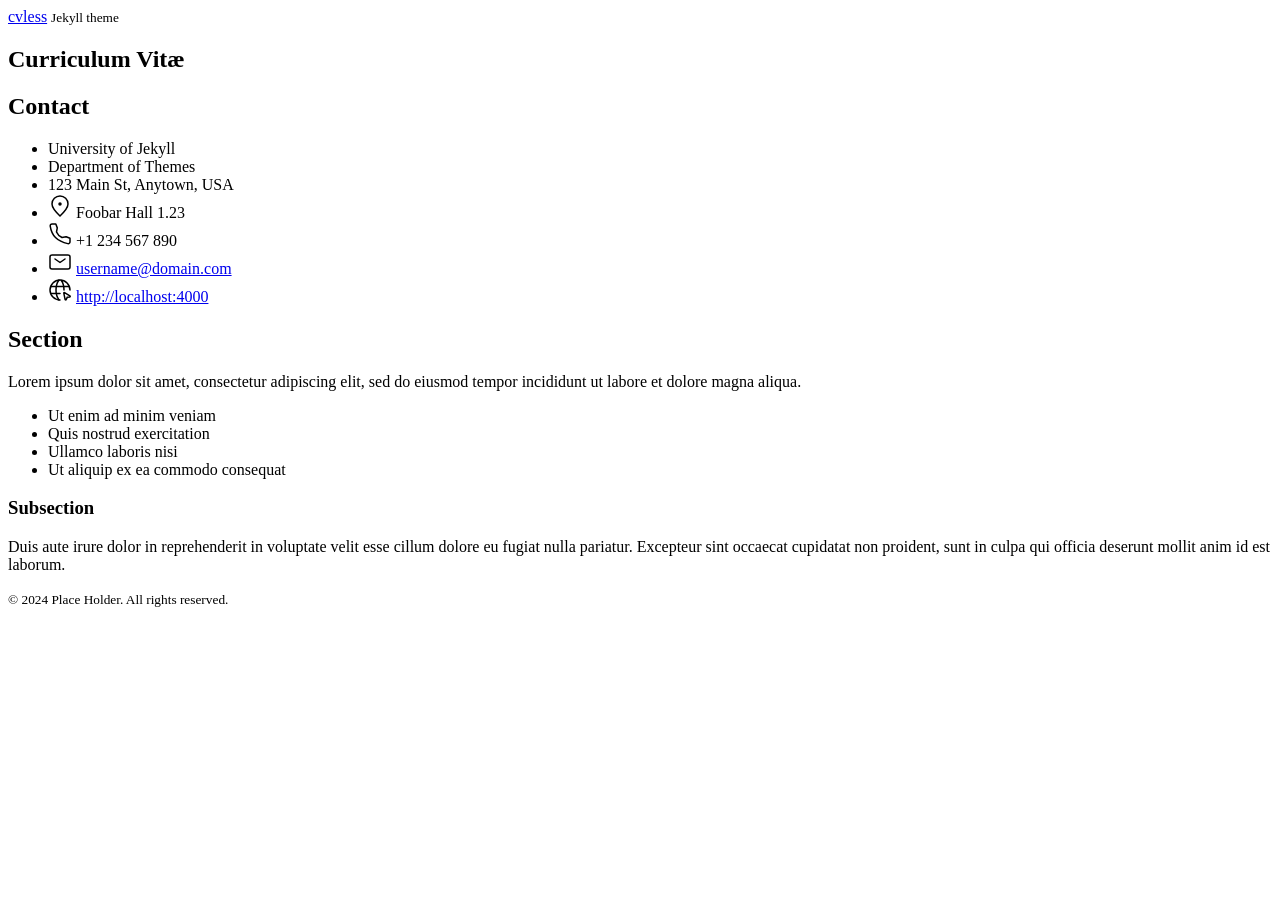
==== cv/index.html @ 080ae816 "added files" ====
<!DOCTYPE html>
<html lang="en">

<head>
  <meta charset="UTF-8">
  <meta name="viewport" content="width=device-width, initial-scale=1.0">

  <title>
    
    cvless &middot; CV
    
  </title>

  <link rel="stylesheet" href="http://localhost:4000/assets/css/bootstrap.min.css">
  <link rel="stylesheet" href="http://localhost:4000/assets/css/open-color.min.css">
  <link rel="stylesheet" href="http://localhost:4000/assets/css/syntax.css">
  <link rel="stylesheet" href="http://localhost:4000/assets/css/styles.min.css">
  <link rel="apple-touch-icon" sizes="180x180" href="http://localhost:4000/assets/apple-touch-icon.png">
  <link rel="icon" type="image/png" sizes="32x32" href="http://localhost:4000/assets/favicon-32x32.png">
  <link rel="icon" type="image/png" sizes="16x16" href="http://localhost:4000/assets/favicon-16x16.png">
  <link rel="manifest" href="http://localhost:4000/assets/site.webmanifest">
  <link rel="alternate" type="application/atom+xml" title="cvless" href="http://localhost:4000/atom.xml">

  <!-- Begin Jekyll SEO tag v2.8.0 -->
<meta name="generator" content="Jekyll v4.3.3" />
<meta property="og:title" content="CV" />
<meta name="author" content="Place Holder" />
<meta property="og:locale" content="en_US" />
<meta name="description" content="Jekyll theme for a beautiful online CV" />
<meta property="og:description" content="Jekyll theme for a beautiful online CV" />
<link rel="canonical" href="http://localhost:4000/cv/" />
<meta property="og:url" content="http://localhost:4000/cv/" />
<meta property="og:site_name" content="cvless" />
<meta property="og:type" content="website" />
<meta name="twitter:card" content="summary" />
<meta property="twitter:title" content="CV" />
<script type="application/ld+json">
{"@context":"https://schema.org","@type":"WebPage","author":{"@type":"Person","name":"Place Holder"},"description":"Jekyll theme for a beautiful online CV","headline":"CV","url":"http://localhost:4000/cv/"}</script>
<!-- End Jekyll SEO tag -->

</head>


<body>

  
  

  <div class="container">
    <div class="row justify-content-center">
      <div class="col col-sm-10 col-md-8 col-lg-6">
        <article id="cv">
  <header>
  <div>
    <a class="site-title" href="http://localhost:4000">cvless</a>
    <small>
      
      Jekyll theme
      
    </small>
  </div>
  <a id="theme-toggle" class="toggle-icon" onclick="modeSwitcher()"></a>
</header>

  <main>
    <h1 id="curriculum-vitæ">Curriculum Vitæ</h1>

<div class="contact">
  <h2>Contact</h2>
  <ul>
    <li>University of Jekyll</li>
    <li>Department of Themes</li>
    <li>123 Main St, Anytown, USA</li>
    <li><span class="li-icon"><svg width="24px" height="24px" stroke-width="1.5" viewBox="0 0 24 24" fill="none" xmlns="http://www.w3.org/2000/svg" color="#000000"><path d="M20 10c0 4.418-8 12-8 12s-8-7.582-8-12a8 8 0 1116 0z" stroke="#000000" stroke-width="1.5"></path><path d="M12 11a1 1 0 100-2 1 1 0 000 2z" fill="#000000" stroke="#000000" stroke-width="1.5" stroke-linecap="round" stroke-linejoin="round"></path></svg>
</span><span>Foobar Hall 1.23</span></li>
    <li><span class="li-icon"><svg width="24px" height="24px" stroke-width="1.5" viewBox="0 0 24 24" fill="none" xmlns="http://www.w3.org/2000/svg" color="#000000"><path d="M18.118 14.702L14 15.5c-2.782-1.396-4.5-3-5.5-5.5l.77-4.13L7.815 2H4.064c-1.128 0-2.016.932-1.847 2.047.42 2.783 1.66 7.83 5.283 11.453 3.805 3.805 9.286 5.456 12.302 6.113 1.165.253 2.198-.655 2.198-1.848v-3.584l-3.882-1.479z" stroke="#000000" stroke-width="1.5" stroke-linecap="round" stroke-linejoin="round"></path></svg>
</span><span>+1 234 567 890</span></li>
    <li><span class="li-icon"><svg width="24px" height="24px" stroke-width="1.5" viewBox="0 0 24 24" fill="none" xmlns="http://www.w3.org/2000/svg" color="#000000"><path d="M7 9l5 3.5L17 9" stroke="#000000" stroke-width="1.5" stroke-linecap="round" stroke-linejoin="round"></path><path d="M2 17V7a2 2 0 012-2h16a2 2 0 012 2v10a2 2 0 01-2 2H4a2 2 0 01-2-2z" stroke="#000000" stroke-width="1.5"></path></svg>
</span><a href="mailto:username@domain.com">username@domain.com</a></li>
    <li><span class="li-icon"><svg width="24px" height="24px" stroke-width="1.5" viewBox="0 0 24 24" fill="none" xmlns="http://www.w3.org/2000/svg" color="#000000"><path d="M22 12c0-5.523-4.477-10-10-10S2 6.477 2 12s4.477 10 10 10M13 2.05S16 6 16 12" stroke="#000000" stroke-width="1.5" stroke-linecap="round" stroke-linejoin="round"></path><path d="M11 21.95S8 18 8 12c0-6 3-9.95 3-9.95M2.63 15.5H12M2.63 8.5h18.74" stroke="#000000" stroke-width="1.5" stroke-linecap="round" stroke-linejoin="round"></path><path clip-rule="evenodd" d="M21.879 17.917c.494.304.463 1.043-.045 1.101l-2.567.291-1.151 2.312c-.228.459-.933.234-1.05-.334l-1.255-6.116c-.099-.48.333-.782.75-.525l5.318 3.271z" stroke="#000000" stroke-width="1.5"></path></svg>
</span><a href="http://localhost:4000">http://localhost:4000</a></li>
  </ul>
</div>

<h2 id="section">Section</h2>

<p>Lorem ipsum dolor sit amet, consectetur adipiscing elit, sed do eiusmod tempor incididunt ut labore et dolore magna aliqua.</p>

<ul>
  <li>Ut enim ad minim veniam</li>
  <li>Quis nostrud exercitation</li>
  <li>Ullamco laboris nisi</li>
  <li>Ut aliquip ex ea commodo consequat</li>
</ul>

<h3 id="subsection">Subsection</h3>

<p>Duis aute irure dolor in reprehenderit in voluptate velit esse cillum dolore eu fugiat nulla pariatur. Excepteur sint occaecat cupidatat non proident, sunt in culpa qui officia deserunt mollit anim id est laborum.</p>

  </main>
  <footer>
  <small>&copy; <time datetime="2024-02-18T16:27:32+05:30">2024</time>
    Place Holder. All rights reserved.</small>
</footer>

</article>

      </div>
    </div>
  </div>
  <script src="http://localhost:4000/assets/js/bootstrap.min.js"></script>
  
  <script src="http://localhost:4000/assets/js/darkmode.js"></script>
  
  
</body>

</html>
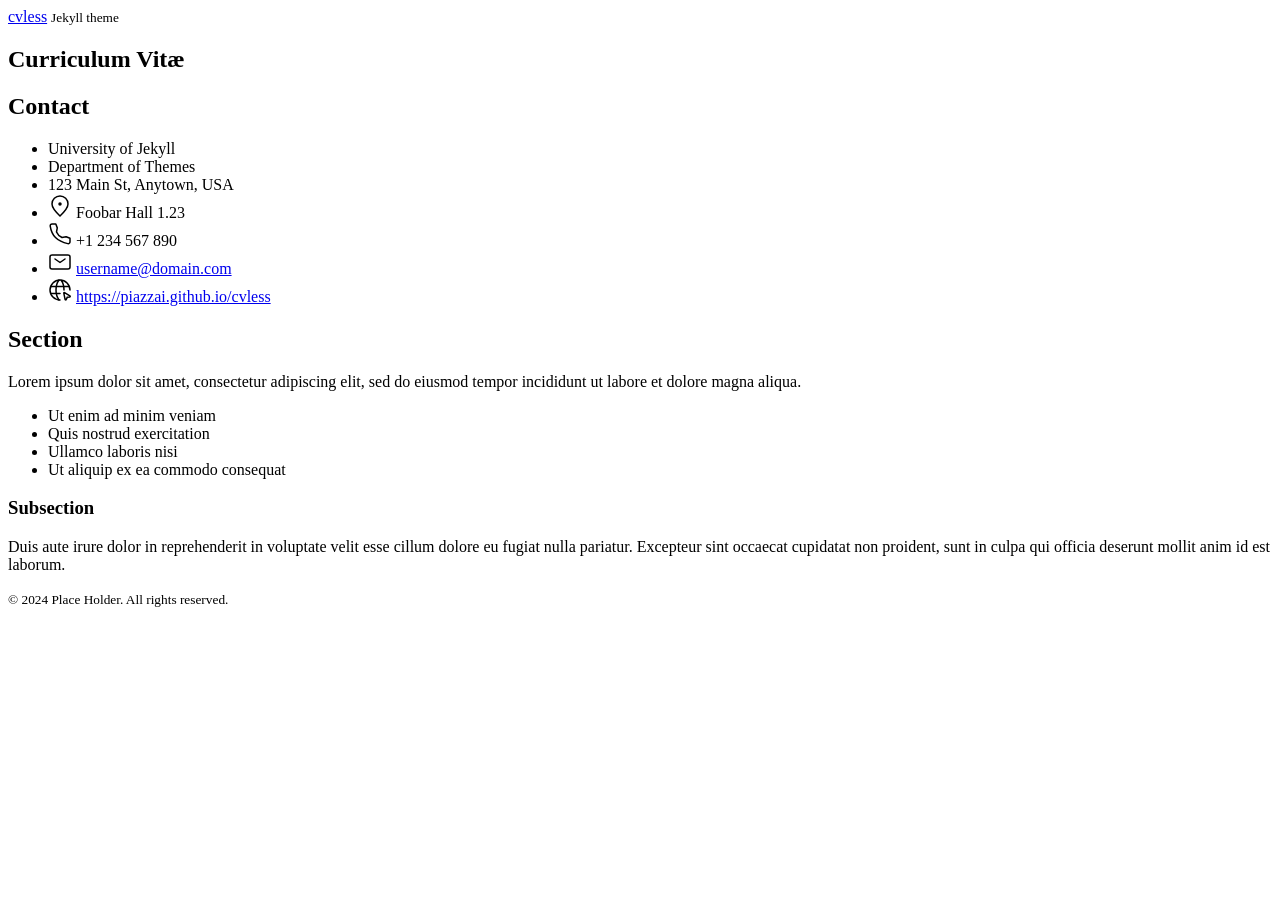
==== commit 292ff92b: "added new files" ====
--- a/cv/index.html
+++ b/cv/index.html
@@ -11,15 +11,15 @@
     
   </title>
 
-  <link rel="stylesheet" href="http://localhost:4000/assets/css/bootstrap.min.css">
-  <link rel="stylesheet" href="http://localhost:4000/assets/css/open-color.min.css">
-  <link rel="stylesheet" href="http://localhost:4000/assets/css/syntax.css">
-  <link rel="stylesheet" href="http://localhost:4000/assets/css/styles.min.css">
-  <link rel="apple-touch-icon" sizes="180x180" href="http://localhost:4000/assets/apple-touch-icon.png">
-  <link rel="icon" type="image/png" sizes="32x32" href="http://localhost:4000/assets/favicon-32x32.png">
-  <link rel="icon" type="image/png" sizes="16x16" href="http://localhost:4000/assets/favicon-16x16.png">
-  <link rel="manifest" href="http://localhost:4000/assets/site.webmanifest">
-  <link rel="alternate" type="application/atom+xml" title="cvless" href="http://localhost:4000/atom.xml">
+  <link rel="stylesheet" href="https://piazzai.github.io/cvless/assets/css/bootstrap.min.css">
+  <link rel="stylesheet" href="https://piazzai.github.io/cvless/assets/css/open-color.min.css">
+  <link rel="stylesheet" href="https://piazzai.github.io/cvless/assets/css/syntax.css">
+  <link rel="stylesheet" href="https://piazzai.github.io/cvless/assets/css/styles.min.css">
+  <link rel="apple-touch-icon" sizes="180x180" href="https://piazzai.github.io/cvless/assets/apple-touch-icon.png">
+  <link rel="icon" type="image/png" sizes="32x32" href="https://piazzai.github.io/cvless/assets/favicon-32x32.png">
+  <link rel="icon" type="image/png" sizes="16x16" href="https://piazzai.github.io/cvless/assets/favicon-16x16.png">
+  <link rel="manifest" href="https://piazzai.github.io/cvless/assets/site.webmanifest">
+  <link rel="alternate" type="application/atom+xml" title="cvless" href="https://piazzai.github.io/cvless/atom.xml">
 
   <!-- Begin Jekyll SEO tag v2.8.0 -->
 <meta name="generator" content="Jekyll v4.3.3" />
@@ -28,14 +28,14 @@
 <meta property="og:locale" content="en_US" />
 <meta name="description" content="Jekyll theme for a beautiful online CV" />
 <meta property="og:description" content="Jekyll theme for a beautiful online CV" />
-<link rel="canonical" href="http://localhost:4000/cv/" />
-<meta property="og:url" content="http://localhost:4000/cv/" />
+<link rel="canonical" href="https://piazzai.github.io/cvless/cv/" />
+<meta property="og:url" content="https://piazzai.github.io/cvless/cv/" />
 <meta property="og:site_name" content="cvless" />
 <meta property="og:type" content="website" />
 <meta name="twitter:card" content="summary" />
 <meta property="twitter:title" content="CV" />
 <script type="application/ld+json">
-{"@context":"https://schema.org","@type":"WebPage","author":{"@type":"Person","name":"Place Holder"},"description":"Jekyll theme for a beautiful online CV","headline":"CV","url":"http://localhost:4000/cv/"}</script>
+{"@context":"https://schema.org","@type":"WebPage","author":{"@type":"Person","name":"Place Holder"},"description":"Jekyll theme for a beautiful online CV","headline":"CV","url":"https://piazzai.github.io/cvless/cv/"}</script>
 <!-- End Jekyll SEO tag -->
 
 </head>
@@ -52,7 +52,7 @@
         <article id="cv">
   <header>
   <div>
-    <a class="site-title" href="http://localhost:4000">cvless</a>
+    <a class="site-title" href="https://piazzai.github.io/cvless">cvless</a>
     <small>
       
       Jekyll theme
@@ -78,7 +78,7 @@
     <li><span class="li-icon"><svg width="24px" height="24px" stroke-width="1.5" viewBox="0 0 24 24" fill="none" xmlns="http://www.w3.org/2000/svg" color="#000000"><path d="M7 9l5 3.5L17 9" stroke="#000000" stroke-width="1.5" stroke-linecap="round" stroke-linejoin="round"></path><path d="M2 17V7a2 2 0 012-2h16a2 2 0 012 2v10a2 2 0 01-2 2H4a2 2 0 01-2-2z" stroke="#000000" stroke-width="1.5"></path></svg>
 </span><a href="mailto:username@domain.com">username@domain.com</a></li>
     <li><span class="li-icon"><svg width="24px" height="24px" stroke-width="1.5" viewBox="0 0 24 24" fill="none" xmlns="http://www.w3.org/2000/svg" color="#000000"><path d="M22 12c0-5.523-4.477-10-10-10S2 6.477 2 12s4.477 10 10 10M13 2.05S16 6 16 12" stroke="#000000" stroke-width="1.5" stroke-linecap="round" stroke-linejoin="round"></path><path d="M11 21.95S8 18 8 12c0-6 3-9.95 3-9.95M2.63 15.5H12M2.63 8.5h18.74" stroke="#000000" stroke-width="1.5" stroke-linecap="round" stroke-linejoin="round"></path><path clip-rule="evenodd" d="M21.879 17.917c.494.304.463 1.043-.045 1.101l-2.567.291-1.151 2.312c-.228.459-.933.234-1.05-.334l-1.255-6.116c-.099-.48.333-.782.75-.525l5.318 3.271z" stroke="#000000" stroke-width="1.5"></path></svg>
-</span><a href="http://localhost:4000">http://localhost:4000</a></li>
+</span><a href="https://piazzai.github.io/cvless">https://piazzai.github.io/cvless</a></li>
   </ul>
 </div>
 
@@ -99,7 +99,7 @@
 
   </main>
   <footer>
-  <small>&copy; <time datetime="2024-02-18T16:27:32+05:30">2024</time>
+  <small>&copy; <time datetime="2024-02-18T16:53:35+05:30">2024</time>
     Place Holder. All rights reserved.</small>
 </footer>
 
@@ -108,9 +108,9 @@
       </div>
     </div>
   </div>
-  <script src="http://localhost:4000/assets/js/bootstrap.min.js"></script>
+  <script src="https://piazzai.github.io/cvless/assets/js/bootstrap.min.js"></script>
   
-  <script src="http://localhost:4000/assets/js/darkmode.js"></script>
+  <script src="https://piazzai.github.io/cvless/assets/js/darkmode.js"></script>
   
   
 </body>
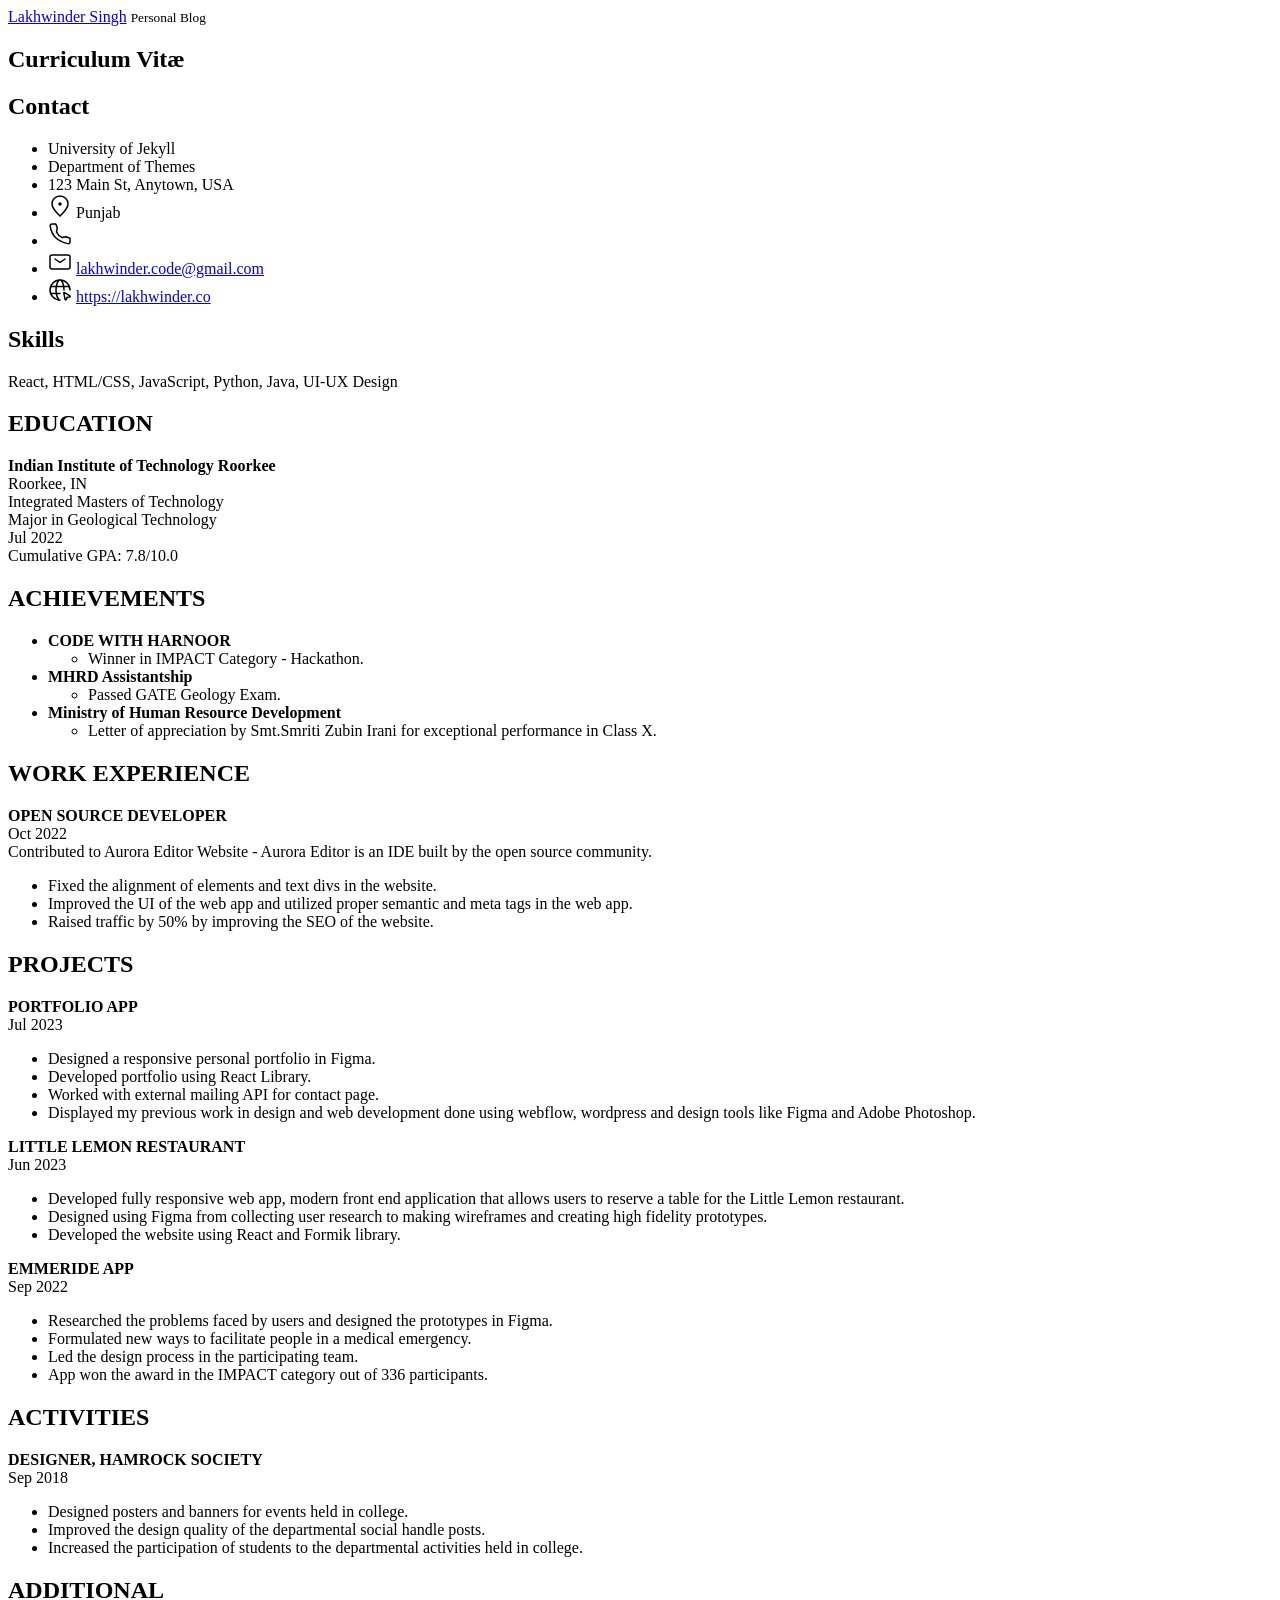
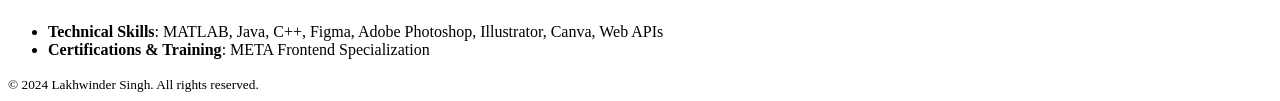
==== commit cb50f2d7: "added new files" ====
--- a/cv/index.html
+++ b/cv/index.html
@@ -7,35 +7,35 @@
 
   <title>
     
-    cvless &middot; CV
+    Lakhwinder Singh &middot; CV
     
   </title>
 
-  <link rel="stylesheet" href="https://piazzai.github.io/cvless/assets/css/bootstrap.min.css">
-  <link rel="stylesheet" href="https://piazzai.github.io/cvless/assets/css/open-color.min.css">
-  <link rel="stylesheet" href="https://piazzai.github.io/cvless/assets/css/syntax.css">
-  <link rel="stylesheet" href="https://piazzai.github.io/cvless/assets/css/styles.min.css">
-  <link rel="apple-touch-icon" sizes="180x180" href="https://piazzai.github.io/cvless/assets/apple-touch-icon.png">
-  <link rel="icon" type="image/png" sizes="32x32" href="https://piazzai.github.io/cvless/assets/favicon-32x32.png">
-  <link rel="icon" type="image/png" sizes="16x16" href="https://piazzai.github.io/cvless/assets/favicon-16x16.png">
-  <link rel="manifest" href="https://piazzai.github.io/cvless/assets/site.webmanifest">
-  <link rel="alternate" type="application/atom+xml" title="cvless" href="https://piazzai.github.io/cvless/atom.xml">
+  <link rel="stylesheet" href="https://lakhwinder.co/assets/css/bootstrap.min.css">
+  <link rel="stylesheet" href="https://lakhwinder.co/assets/css/open-color.min.css">
+  <link rel="stylesheet" href="https://lakhwinder.co/assets/css/syntax.css">
+  <link rel="stylesheet" href="https://lakhwinder.co/assets/css/styles.min.css">
+  <link rel="apple-touch-icon" sizes="180x180" href="https://lakhwinder.co/assets/apple-touch-icon.png">
+  <link rel="icon" type="image/png" sizes="32x32" href="https://lakhwinder.co/assets/favicon-32x32.png">
+  <link rel="icon" type="image/png" sizes="16x16" href="https://lakhwinder.co/assets/favicon-16x16.png">
+  <link rel="manifest" href="https://lakhwinder.co/assets/site.webmanifest">
+  <link rel="alternate" type="application/atom+xml" title="Lakhwinder Singh" href="https://lakhwinder.co/atom.xml">
 
   <!-- Begin Jekyll SEO tag v2.8.0 -->
 <meta name="generator" content="Jekyll v4.3.3" />
 <meta property="og:title" content="CV" />
-<meta name="author" content="Place Holder" />
+<meta name="author" content="Lakhwinder Singh" />
 <meta property="og:locale" content="en_US" />
-<meta name="description" content="Jekyll theme for a beautiful online CV" />
-<meta property="og:description" content="Jekyll theme for a beautiful online CV" />
-<link rel="canonical" href="https://piazzai.github.io/cvless/cv/" />
-<meta property="og:url" content="https://piazzai.github.io/cvless/cv/" />
-<meta property="og:site_name" content="cvless" />
+<meta name="description" content="Personal Blog and Portfolio" />
+<meta property="og:description" content="Personal Blog and Portfolio" />
+<link rel="canonical" href="https://lakhwinder.co/cv/" />
+<meta property="og:url" content="https://lakhwinder.co/cv/" />
+<meta property="og:site_name" content="Lakhwinder Singh" />
 <meta property="og:type" content="website" />
 <meta name="twitter:card" content="summary" />
 <meta property="twitter:title" content="CV" />
 <script type="application/ld+json">
-{"@context":"https://schema.org","@type":"WebPage","author":{"@type":"Person","name":"Place Holder"},"description":"Jekyll theme for a beautiful online CV","headline":"CV","url":"https://piazzai.github.io/cvless/cv/"}</script>
+{"@context":"https://schema.org","@type":"WebPage","author":{"@type":"Person","name":"Lakhwinder Singh"},"description":"Personal Blog and Portfolio","headline":"CV","url":"https://lakhwinder.co/cv/"}</script>
 <!-- End Jekyll SEO tag -->
 
 </head>
@@ -52,10 +52,10 @@
         <article id="cv">
   <header>
   <div>
-    <a class="site-title" href="https://piazzai.github.io/cvless">cvless</a>
+    <a class="site-title" href="https://lakhwinder.co">Lakhwinder Singh</a>
     <small>
       
-      Jekyll theme
+      Personal Blog
       
     </small>
   </div>
@@ -72,35 +72,102 @@
     <li>Department of Themes</li>
     <li>123 Main St, Anytown, USA</li>
     <li><span class="li-icon"><svg width="24px" height="24px" stroke-width="1.5" viewBox="0 0 24 24" fill="none" xmlns="http://www.w3.org/2000/svg" color="#000000"><path d="M20 10c0 4.418-8 12-8 12s-8-7.582-8-12a8 8 0 1116 0z" stroke="#000000" stroke-width="1.5"></path><path d="M12 11a1 1 0 100-2 1 1 0 000 2z" fill="#000000" stroke="#000000" stroke-width="1.5" stroke-linecap="round" stroke-linejoin="round"></path></svg>
-</span><span>Foobar Hall 1.23</span></li>
+</span><span>Punjab</span></li>
     <li><span class="li-icon"><svg width="24px" height="24px" stroke-width="1.5" viewBox="0 0 24 24" fill="none" xmlns="http://www.w3.org/2000/svg" color="#000000"><path d="M18.118 14.702L14 15.5c-2.782-1.396-4.5-3-5.5-5.5l.77-4.13L7.815 2H4.064c-1.128 0-2.016.932-1.847 2.047.42 2.783 1.66 7.83 5.283 11.453 3.805 3.805 9.286 5.456 12.302 6.113 1.165.253 2.198-.655 2.198-1.848v-3.584l-3.882-1.479z" stroke="#000000" stroke-width="1.5" stroke-linecap="round" stroke-linejoin="round"></path></svg>
-</span><span>+1 234 567 890</span></li>
+</span><span></span></li>
     <li><span class="li-icon"><svg width="24px" height="24px" stroke-width="1.5" viewBox="0 0 24 24" fill="none" xmlns="http://www.w3.org/2000/svg" color="#000000"><path d="M7 9l5 3.5L17 9" stroke="#000000" stroke-width="1.5" stroke-linecap="round" stroke-linejoin="round"></path><path d="M2 17V7a2 2 0 012-2h16a2 2 0 012 2v10a2 2 0 01-2 2H4a2 2 0 01-2-2z" stroke="#000000" stroke-width="1.5"></path></svg>
-</span><a href="mailto:username@domain.com">username@domain.com</a></li>
+</span><a href="mailto:lakhwinder.code@gmail.com">lakhwinder.code@gmail.com</a></li>
     <li><span class="li-icon"><svg width="24px" height="24px" stroke-width="1.5" viewBox="0 0 24 24" fill="none" xmlns="http://www.w3.org/2000/svg" color="#000000"><path d="M22 12c0-5.523-4.477-10-10-10S2 6.477 2 12s4.477 10 10 10M13 2.05S16 6 16 12" stroke="#000000" stroke-width="1.5" stroke-linecap="round" stroke-linejoin="round"></path><path d="M11 21.95S8 18 8 12c0-6 3-9.95 3-9.95M2.63 15.5H12M2.63 8.5h18.74" stroke="#000000" stroke-width="1.5" stroke-linecap="round" stroke-linejoin="round"></path><path clip-rule="evenodd" d="M21.879 17.917c.494.304.463 1.043-.045 1.101l-2.567.291-1.151 2.312c-.228.459-.933.234-1.05-.334l-1.255-6.116c-.099-.48.333-.782.75-.525l5.318 3.271z" stroke="#000000" stroke-width="1.5"></path></svg>
-</span><a href="https://piazzai.github.io/cvless">https://piazzai.github.io/cvless</a></li>
+</span><a href="https://lakhwinder.co">https://lakhwinder.co</a></li>
   </ul>
 </div>
 
-<h2 id="section">Section</h2>
+<h1 id="skills">Skills</h1>
+<p>React, HTML/CSS, JavaScript, Python, Java, UI-UX Design</p>
 
-<p>Lorem ipsum dolor sit amet, consectetur adipiscing elit, sed do eiusmod tempor incididunt ut labore et dolore magna aliqua.</p>
+<h2 id="education">EDUCATION</h2>
+<p><strong>Indian Institute of Technology Roorkee</strong><br />
+Roorkee, IN<br />
+Integrated Masters of Technology<br />
+Major in Geological Technology<br />
+Jul 2022<br />
+Cumulative GPA: 7.8/10.0</p>
 
+<h2 id="achievements">ACHIEVEMENTS</h2>
 <ul>
-  <li>Ut enim ad minim veniam</li>
-  <li>Quis nostrud exercitation</li>
-  <li>Ullamco laboris nisi</li>
-  <li>Ut aliquip ex ea commodo consequat</li>
+  <li><strong>CODE WITH HARNOOR</strong>
+    <ul>
+      <li>Winner in IMPACT Category - Hackathon.</li>
+    </ul>
+  </li>
+  <li><strong>MHRD Assistantship</strong>
+    <ul>
+      <li>Passed GATE Geology Exam.</li>
+    </ul>
+  </li>
+  <li><strong>Ministry of Human Resource Development</strong>
+    <ul>
+      <li>Letter of appreciation by Smt.Smriti Zubin Irani for exceptional performance in Class X.</li>
+    </ul>
+  </li>
 </ul>
 
-<h3 id="subsection">Subsection</h3>
+<h2 id="work-experience">WORK EXPERIENCE</h2>
+<p><strong>OPEN SOURCE DEVELOPER</strong><br />
+Oct 2022<br />
+Contributed to Aurora Editor Website - Aurora Editor is an IDE built by the open source community.</p>
+<ul>
+  <li>Fixed the alignment of elements and text divs in the website.</li>
+  <li>Improved the UI of the web app and utilized proper semantic and meta tags in the web app.</li>
+  <li>Raised traffic by 50% by improving the SEO of the website.</li>
+</ul>
 
-<p>Duis aute irure dolor in reprehenderit in voluptate velit esse cillum dolore eu fugiat nulla pariatur. Excepteur sint occaecat cupidatat non proident, sunt in culpa qui officia deserunt mollit anim id est laborum.</p>
+<h2 id="projects">PROJECTS</h2>
+<p><strong>PORTFOLIO APP</strong><br />
+Jul 2023</p>
+<ul>
+  <li>Designed a responsive personal portfolio in Figma.</li>
+  <li>Developed portfolio using React Library.</li>
+  <li>Worked with external mailing API for contact page.</li>
+  <li>Displayed my previous work in design and web development done using webflow, wordpress and design tools like Figma and Adobe Photoshop.</li>
+</ul>
+
+<p><strong>LITTLE LEMON RESTAURANT</strong><br />
+Jun 2023</p>
+<ul>
+  <li>Developed fully responsive web app, modern front end application that allows users to reserve a table for the Little Lemon restaurant.</li>
+  <li>Designed using Figma from collecting user research to making wireframes and creating high fidelity prototypes.</li>
+  <li>Developed the website using React and Formik library.</li>
+</ul>
+
+<p><strong>EMMERIDE APP</strong><br />
+Sep 2022</p>
+<ul>
+  <li>Researched the problems faced by users and designed the prototypes in Figma.</li>
+  <li>Formulated new ways to facilitate people in a medical emergency.</li>
+  <li>Led the design process in the participating team.</li>
+  <li>App won the award in the IMPACT category out of 336 participants.</li>
+</ul>
+
+<h2 id="activities">ACTIVITIES</h2>
+<p><strong>DESIGNER, HAMROCK SOCIETY</strong><br />
+Sep 2018</p>
+<ul>
+  <li>Designed posters and banners for events held in college.</li>
+  <li>Improved the design quality of the departmental social handle posts.</li>
+  <li>Increased the participation of students to the departmental activities held in college.</li>
+</ul>
+
+<h2 id="additional">ADDITIONAL</h2>
+<ul>
+  <li><strong>Technical Skills</strong>: MATLAB, Java, C++, Figma, Adobe Photoshop, Illustrator, Canva, Web APIs</li>
+  <li><strong>Certifications &amp; Training</strong>: META Frontend Specialization</li>
+</ul>
 
   </main>
   <footer>
-  <small>&copy; <time datetime="2024-02-18T16:53:35+05:30">2024</time>
-    Place Holder. All rights reserved.</small>
+  <small>&copy; <time datetime="2024-02-19T19:59:02+05:30">2024</time>
+    Lakhwinder Singh. All rights reserved.</small>
 </footer>
 
 </article>
@@ -108,9 +175,9 @@
       </div>
     </div>
   </div>
-  <script src="https://piazzai.github.io/cvless/assets/js/bootstrap.min.js"></script>
+  <script src="https://lakhwinder.co/assets/js/bootstrap.min.js"></script>
   
-  <script src="https://piazzai.github.io/cvless/assets/js/darkmode.js"></script>
+  <script src="https://lakhwinder.co/assets/js/darkmode.js"></script>
   
   
 </body>
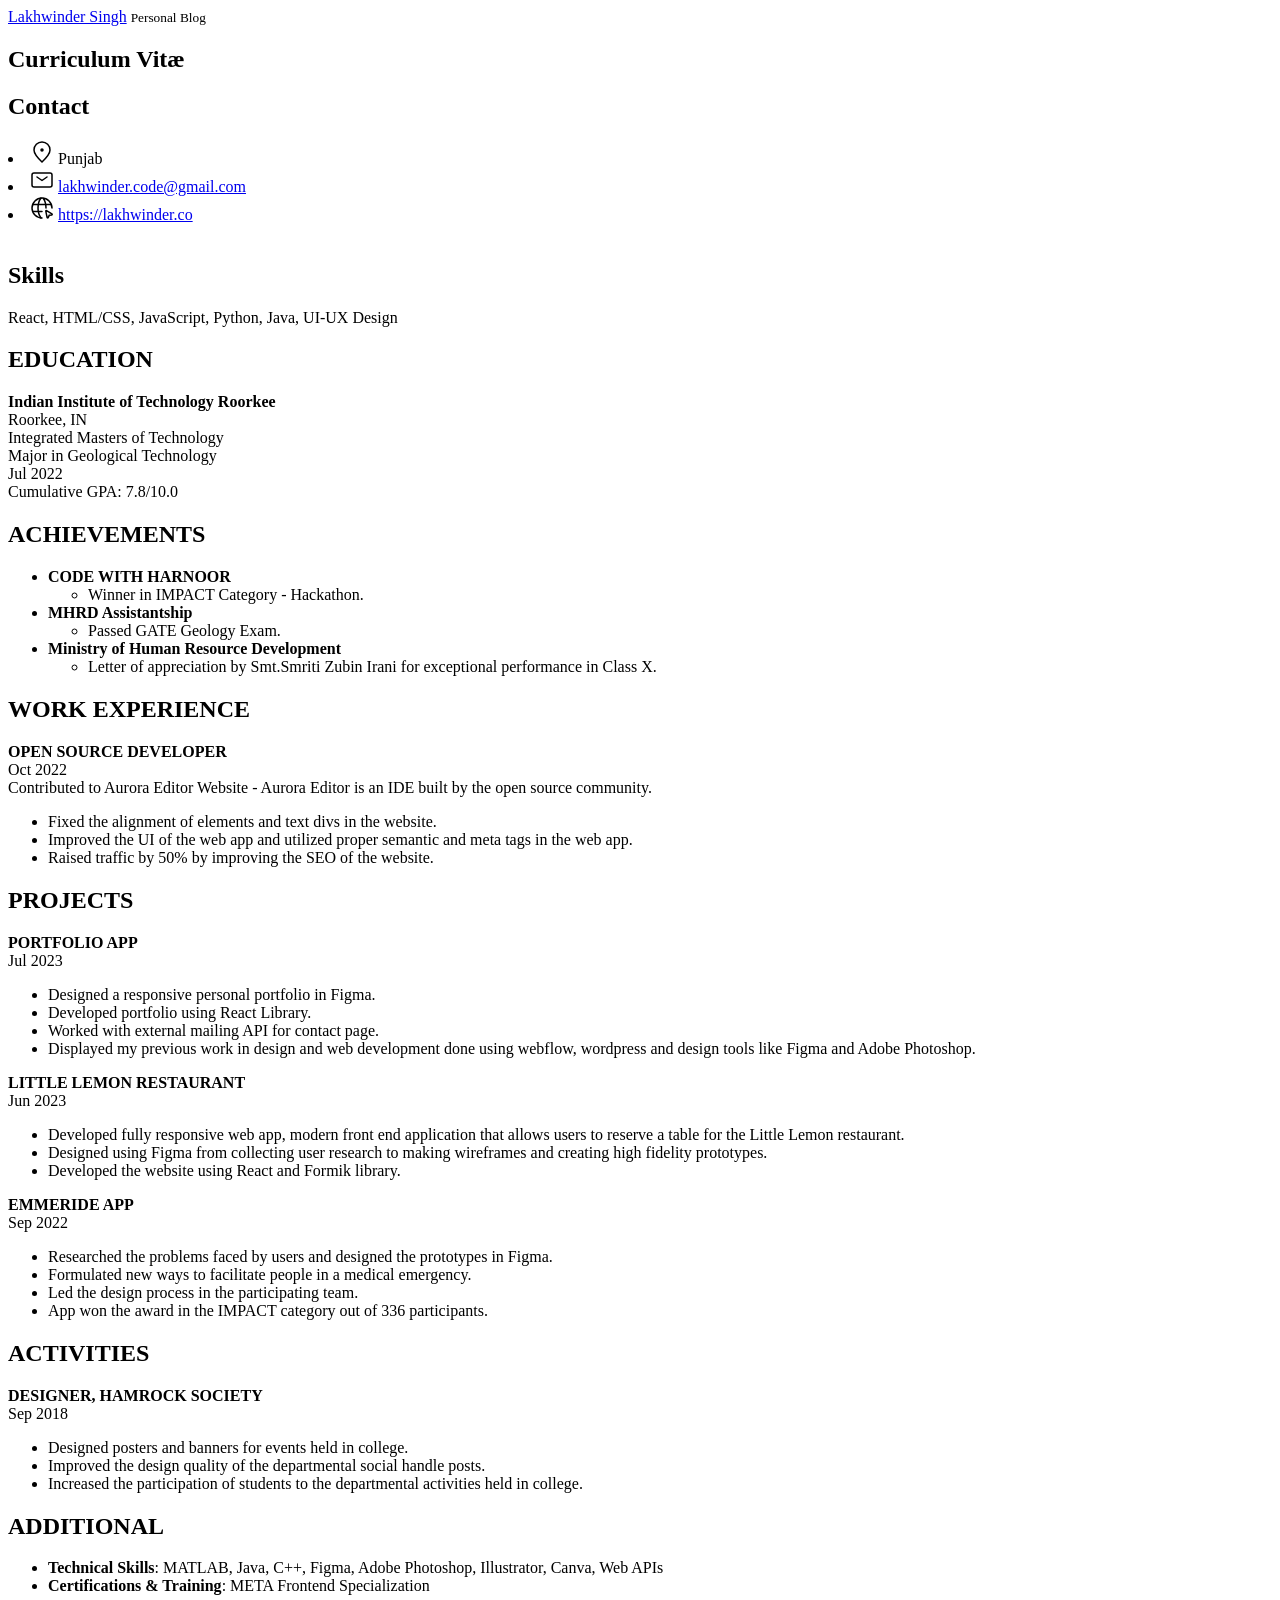
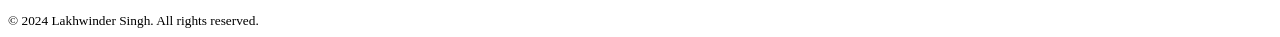
==== commit 158e3eed: "made some changes" ====
--- a/cv/index.html
+++ b/cv/index.html
@@ -67,21 +67,17 @@
 
 <div class="contact">
   <h2>Contact</h2>
-  <ul>
-    <li>University of Jekyll</li>
-    <li>Department of Themes</li>
-    <li>123 Main St, Anytown, USA</li>
+  
     <li><span class="li-icon"><svg width="24px" height="24px" stroke-width="1.5" viewBox="0 0 24 24" fill="none" xmlns="http://www.w3.org/2000/svg" color="#000000"><path d="M20 10c0 4.418-8 12-8 12s-8-7.582-8-12a8 8 0 1116 0z" stroke="#000000" stroke-width="1.5"></path><path d="M12 11a1 1 0 100-2 1 1 0 000 2z" fill="#000000" stroke="#000000" stroke-width="1.5" stroke-linecap="round" stroke-linejoin="round"></path></svg>
 </span><span>Punjab</span></li>
-    <li><span class="li-icon"><svg width="24px" height="24px" stroke-width="1.5" viewBox="0 0 24 24" fill="none" xmlns="http://www.w3.org/2000/svg" color="#000000"><path d="M18.118 14.702L14 15.5c-2.782-1.396-4.5-3-5.5-5.5l.77-4.13L7.815 2H4.064c-1.128 0-2.016.932-1.847 2.047.42 2.783 1.66 7.83 5.283 11.453 3.805 3.805 9.286 5.456 12.302 6.113 1.165.253 2.198-.655 2.198-1.848v-3.584l-3.882-1.479z" stroke="#000000" stroke-width="1.5" stroke-linecap="round" stroke-linejoin="round"></path></svg>
-</span><span></span></li>
+   
     <li><span class="li-icon"><svg width="24px" height="24px" stroke-width="1.5" viewBox="0 0 24 24" fill="none" xmlns="http://www.w3.org/2000/svg" color="#000000"><path d="M7 9l5 3.5L17 9" stroke="#000000" stroke-width="1.5" stroke-linecap="round" stroke-linejoin="round"></path><path d="M2 17V7a2 2 0 012-2h16a2 2 0 012 2v10a2 2 0 01-2 2H4a2 2 0 01-2-2z" stroke="#000000" stroke-width="1.5"></path></svg>
 </span><a href="mailto:lakhwinder.code@gmail.com">lakhwinder.code@gmail.com</a></li>
     <li><span class="li-icon"><svg width="24px" height="24px" stroke-width="1.5" viewBox="0 0 24 24" fill="none" xmlns="http://www.w3.org/2000/svg" color="#000000"><path d="M22 12c0-5.523-4.477-10-10-10S2 6.477 2 12s4.477 10 10 10M13 2.05S16 6 16 12" stroke="#000000" stroke-width="1.5" stroke-linecap="round" stroke-linejoin="round"></path><path d="M11 21.95S8 18 8 12c0-6 3-9.95 3-9.95M2.63 15.5H12M2.63 8.5h18.74" stroke="#000000" stroke-width="1.5" stroke-linecap="round" stroke-linejoin="round"></path><path clip-rule="evenodd" d="M21.879 17.917c.494.304.463 1.043-.045 1.101l-2.567.291-1.151 2.312c-.228.459-.933.234-1.05-.334l-1.255-6.116c-.099-.48.333-.782.75-.525l5.318 3.271z" stroke="#000000" stroke-width="1.5"></path></svg>
 </span><a href="https://lakhwinder.co">https://lakhwinder.co</a></li>
   </ul>
 </div>
-
+<br>
 <h1 id="skills">Skills</h1>
 <p>React, HTML/CSS, JavaScript, Python, Java, UI-UX Design</p>
 
